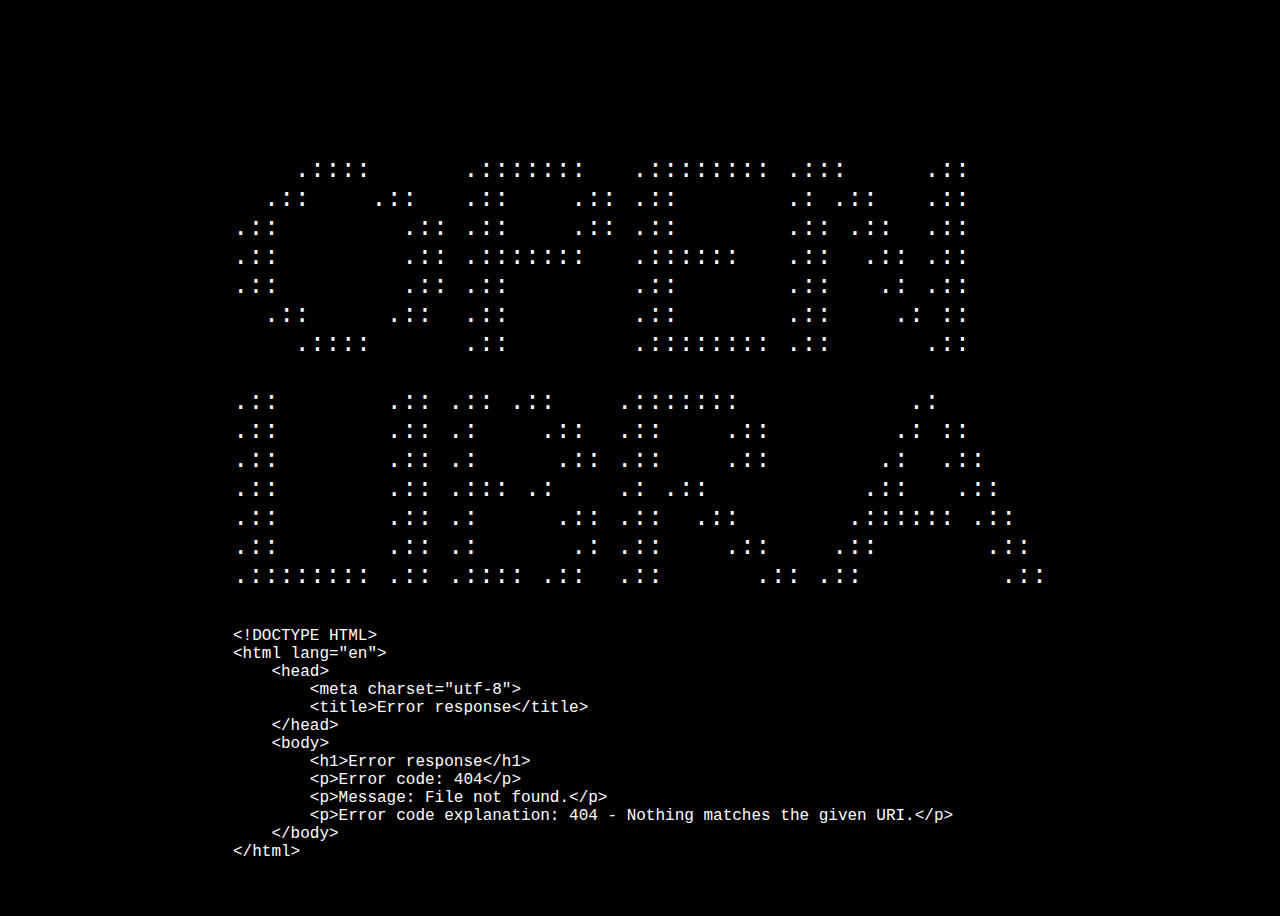
==== docs/index.html @ 17a3088c "separate hero file" ====
<!DOCTYPE html>
<html lang="en">

<head>
  <meta charset="UTF-8">
  <meta name="viewport" content="width=device-width, initial-scale=1.0">
  <style>
    body {
      font-family: "Courier New", Courier, monospace;
      color: #ffffff;
      /* margin-top: 100; */
      /* padding-top: 100; */
      display: flex;
      justify-content: center;
      align-items: center;
      min-height: 100vh;
      background-color: #000000;
    }

    #container {
      padding-top: 100px;
      /* border: 1px solid #000; */
      background-color: #000000;
      white-space: pre-wrap;
      max-width: 100%;
      overflow-x: auto;
      box-shadow: 0 0 10px rgba(0, 0, 0, 0.1);
    }

    #hero {
      font-size:2vw
    }

    @media (max-width: 600px) {
      #content {
        font-size: 12px;
        padding: 10px;
      }
    }
  </style>
  <script>
    fetch('words.txt')
      .then(response => response.text())
      .then(data => {
        document.getElementById('content').textContent = data;
      })
      .catch(error => {
        document.getElementById('content').textContent = 'All your base are belong to us.';
      });

    fetch('hero.txt')
      .then(response => response.text())
      .then(data => {
        document.getElementById('hero').textContent = data;
      })
      .catch(error => {
        document.getElementById('hero').textContent = '';
      });
  </script>
</head>

<body>
  <div id="container">
    <div id="hero">...</div>
    <div id="content">...</div>
  </div>
</body>

</html>
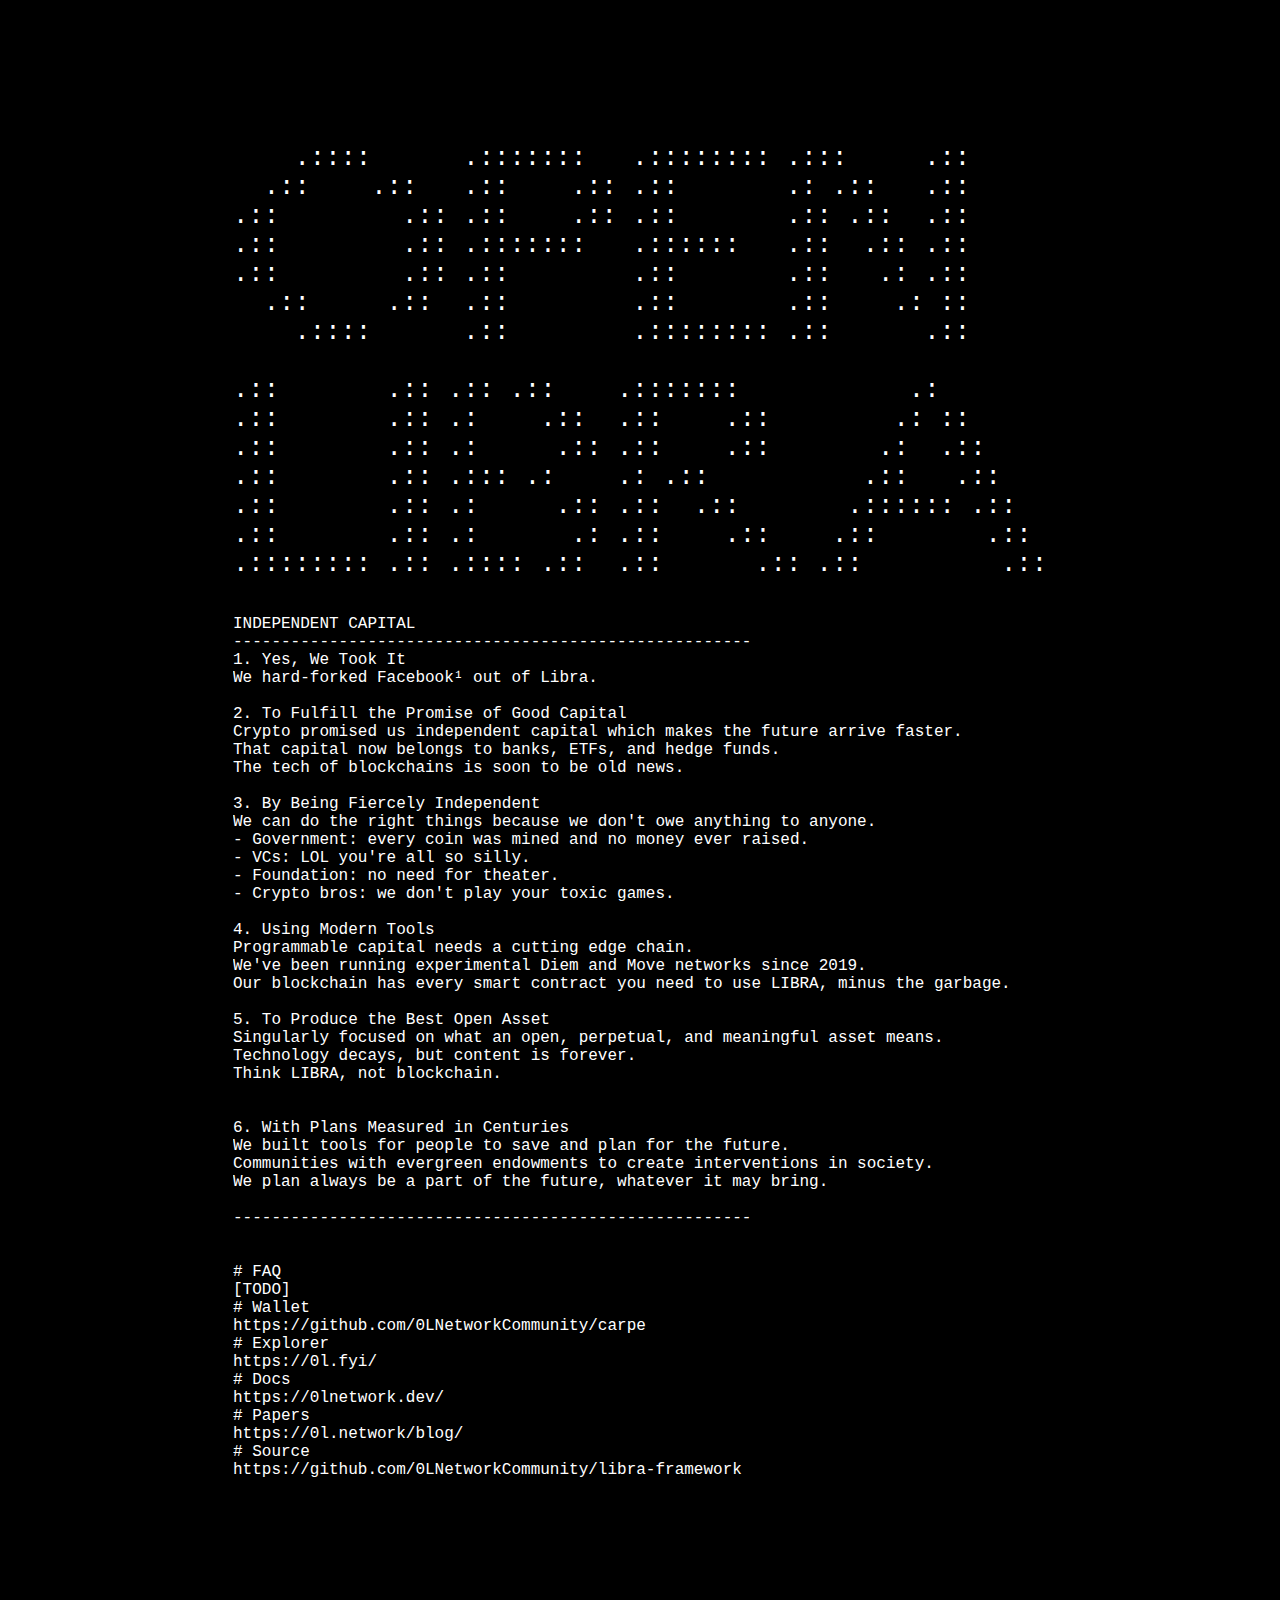
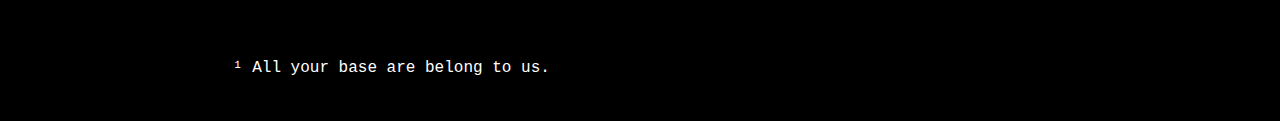
==== commit 01095ce6: "css" ====
--- a/docs/index.html
+++ b/docs/index.html
@@ -28,13 +28,14 @@
     }
 
     #hero {
-      font-size:2vw
+      /* padding: 10px; */
+      font-size:2vw;
     }
 
     @media (max-width: 600px) {
       #content {
         font-size: 12px;
-        padding: 10px;
+        /* padding: 10px; */
       }
     }
   </style>
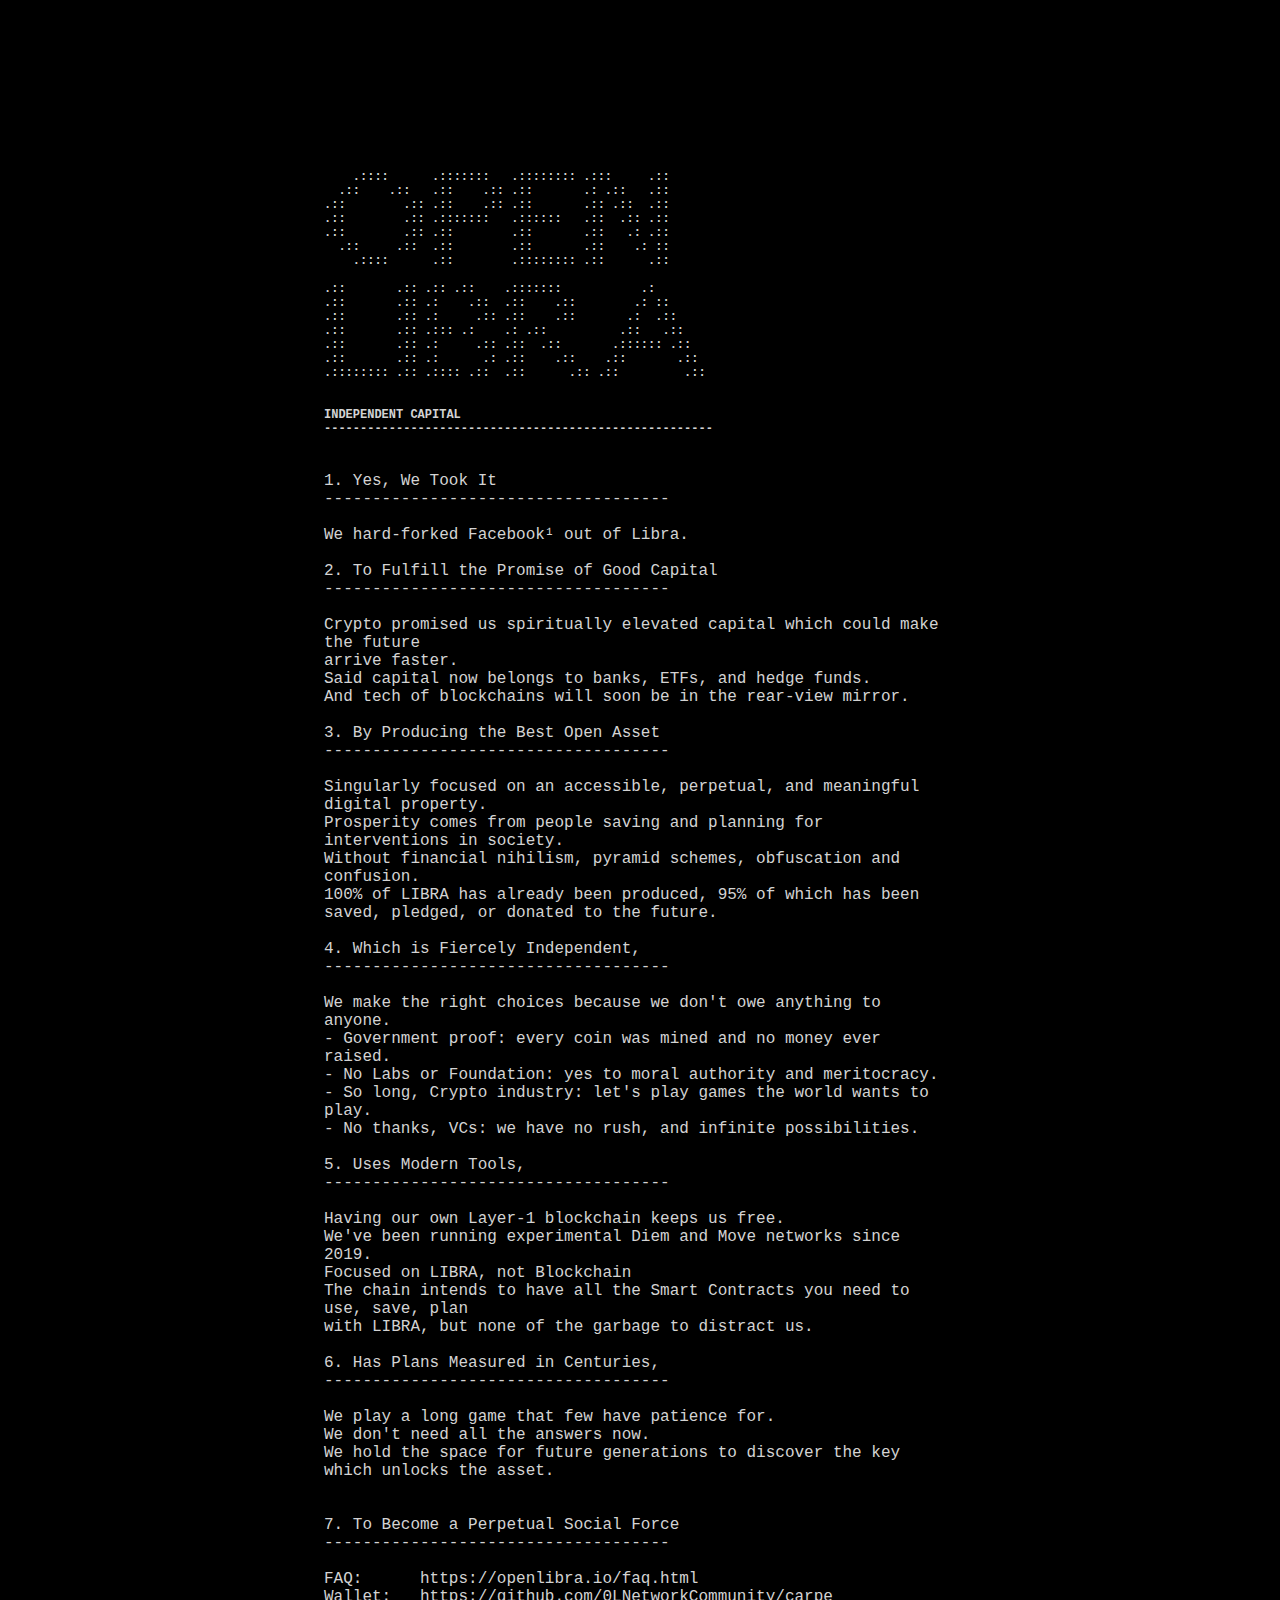
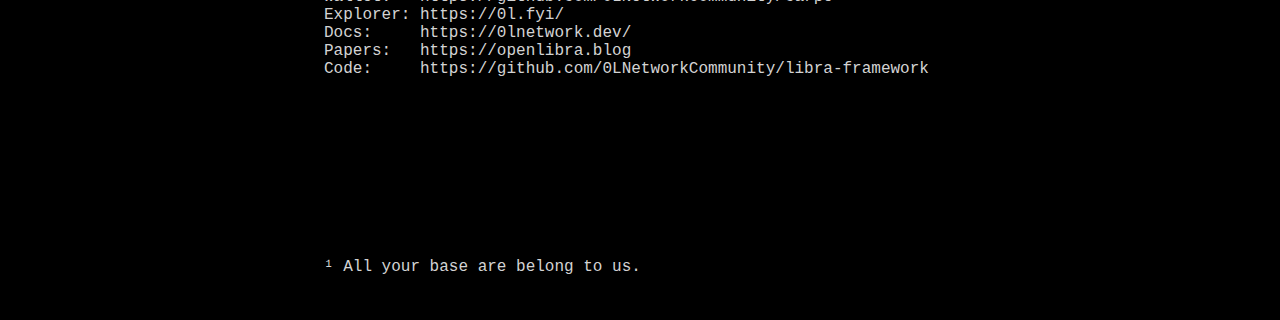
==== commit 071add97: "move css to html, don't need separate file, also prevents cache issues" ====
--- a/docs/index.html
+++ b/docs/index.html
@@ -3,47 +3,16 @@
 
 <head>
   <meta charset="UTF-8">
+  <meta http-equiv="Cache-Control" content="max-age=0, must-revalidate" />
+  <meta http-equiv="Pragma" content="no-cache" />
+  <meta http-equiv="Expires" content="0" />
   <meta name="viewport" content="width=device-width, initial-scale=1.0">
-  <style>
-    body {
-      font-family: "Courier New", Courier, monospace;
-      color: #ffffff;
-      /* margin-top: 100; */
-      /* padding-top: 100; */
-      display: flex;
-      justify-content: center;
-      align-items: center;
-      min-height: 100vh;
-      background-color: #000000;
-    }
-
-    #container {
-      padding-top: 100px;
-      /* border: 1px solid #000; */
-      background-color: #000000;
-      white-space: pre-wrap;
-      max-width: 100%;
-      overflow-x: auto;
-      box-shadow: 0 0 10px rgba(0, 0, 0, 0.1);
-    }
-
-    #hero {
-      /* padding: 10px; */
-      font-size:2vw;
-    }
-
-    @media (max-width: 600px) {
-      #content {
-        font-size: 12px;
-        /* padding: 10px; */
-      }
-    }
-  </style>
   <script>
     fetch('words.txt')
       .then(response => response.text())
       .then(data => {
         document.getElementById('content').textContent = data;
+
       })
       .catch(error => {
         document.getElementById('content').textContent = 'All your base are belong to us.';
@@ -59,6 +28,44 @@
       });
   </script>
 </head>
+<style>
+  body {
+    font-family: "Courier New", Courier, monospace;
+    color: lightgray;
+    white-space: pre-wrap;
+    display: flex;
+    justify-content: center;
+    align-items: center;
+    min-height: 100vh;
+    background-color: black;
+  }
+
+  #container {
+    padding-top: 10%;
+    max-width: 50%;
+    overflow-wrap: break-word;
+  }
+
+  #hero {
+    min-width: 50ch;
+    font-size: 75%;
+    font-weight: bold;
+  }
+
+  @media only screen and (max-width: 900px) {
+    #container {
+      padding-top: 10%;
+      max-width: 100%;
+      overflow-wrap: break-word;
+    }
+  }
+
+  @media only screen and (max-width: 350px) {
+    #hero {
+      visibility: hidden;
+    }
+  }
+</style>
 
 <body>
   <div id="container">
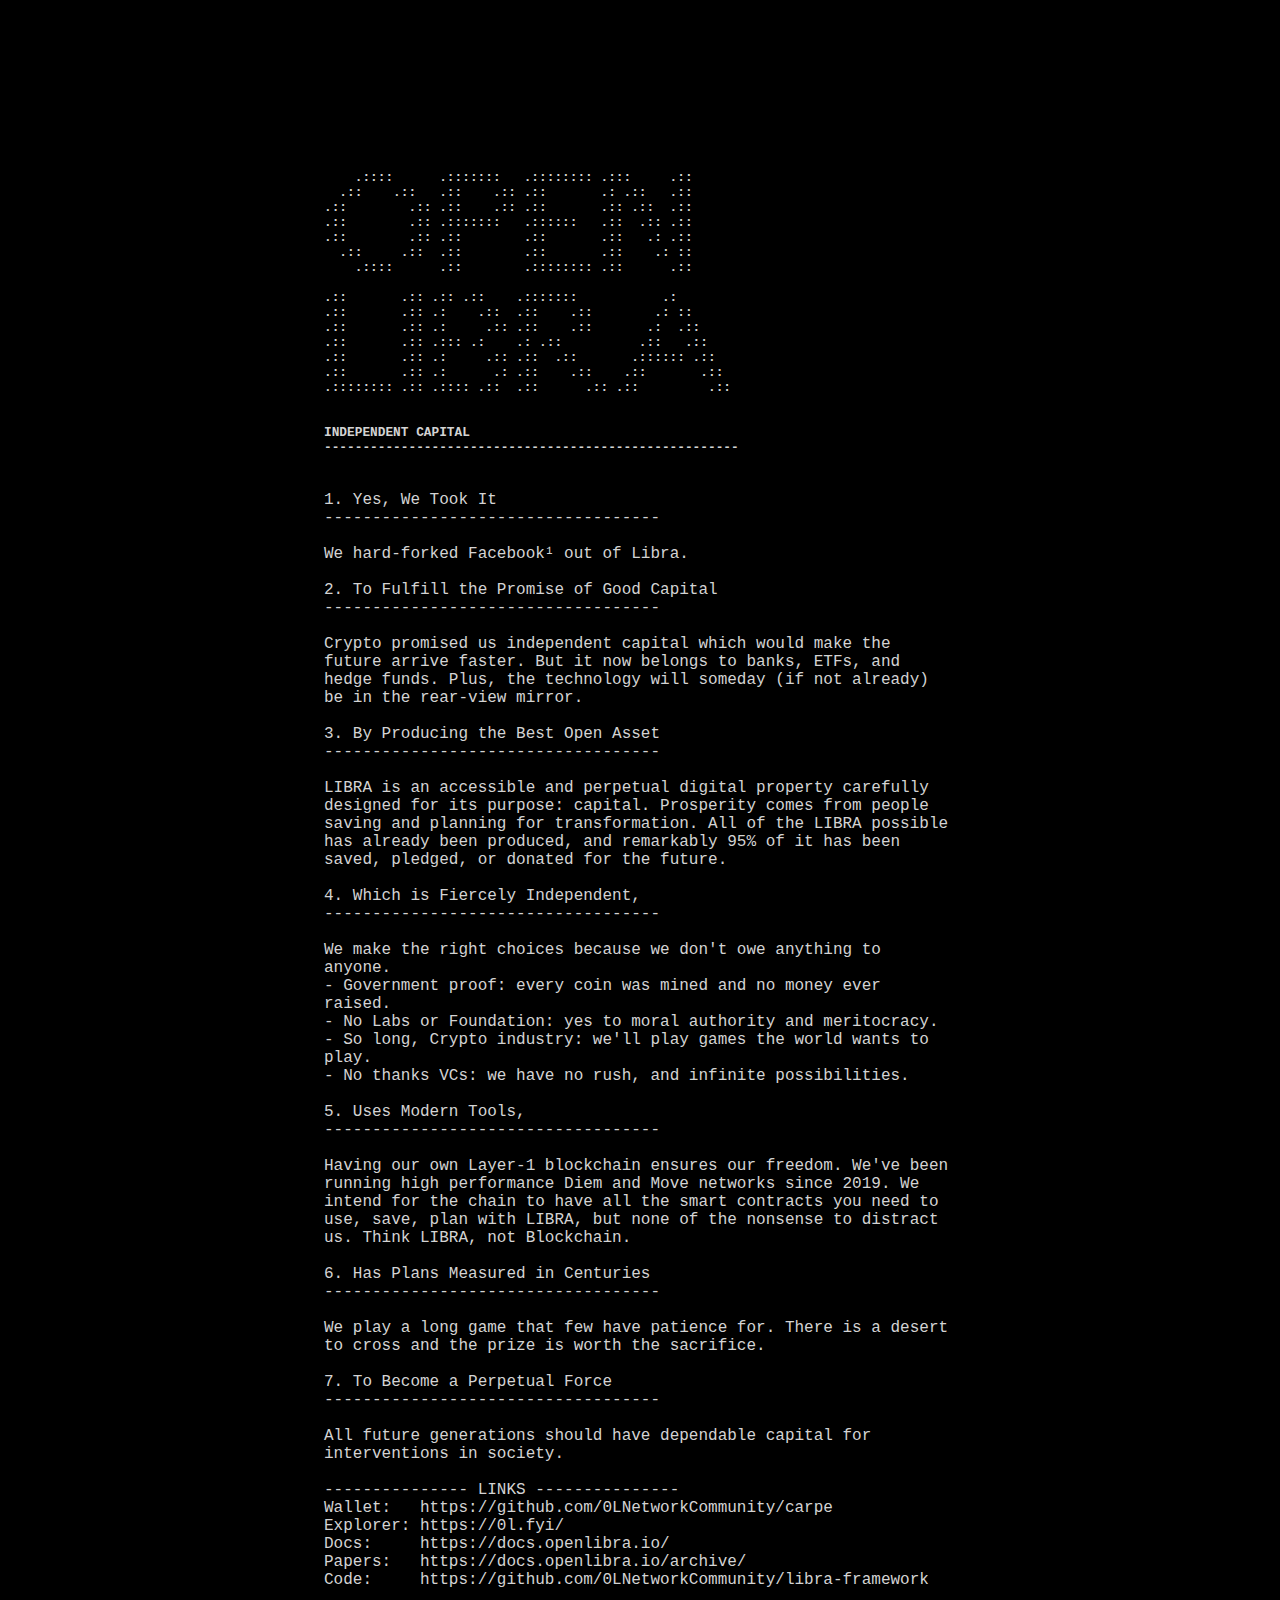
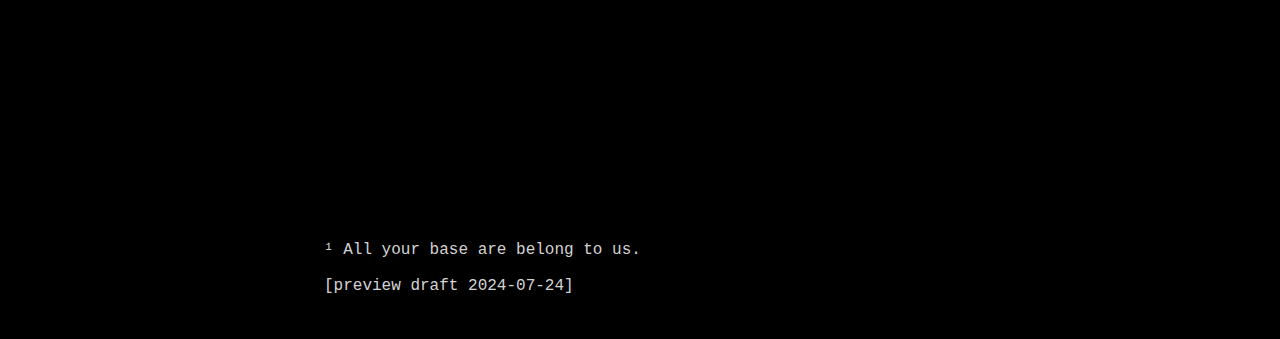
==== commit 9623735c: "mobile checked" ====
--- a/docs/index.html
+++ b/docs/index.html
@@ -47,15 +47,19 @@
   }
 
   #hero {
-    min-width: 50ch;
-    font-size: 75%;
+    min-width: 60ch;
+    font-size: 80%;
     font-weight: bold;
   }
 
-  @media only screen and (max-width: 900px) {
+  @media only screen and (max-width: 600px) {
+    #hero {
+      font-size: 50%;
+      font-weight: bold;
+    }
     #container {
       padding-top: 10%;
-      max-width: 100%;
+      max-width: 90%;
       overflow-wrap: break-word;
     }
   }
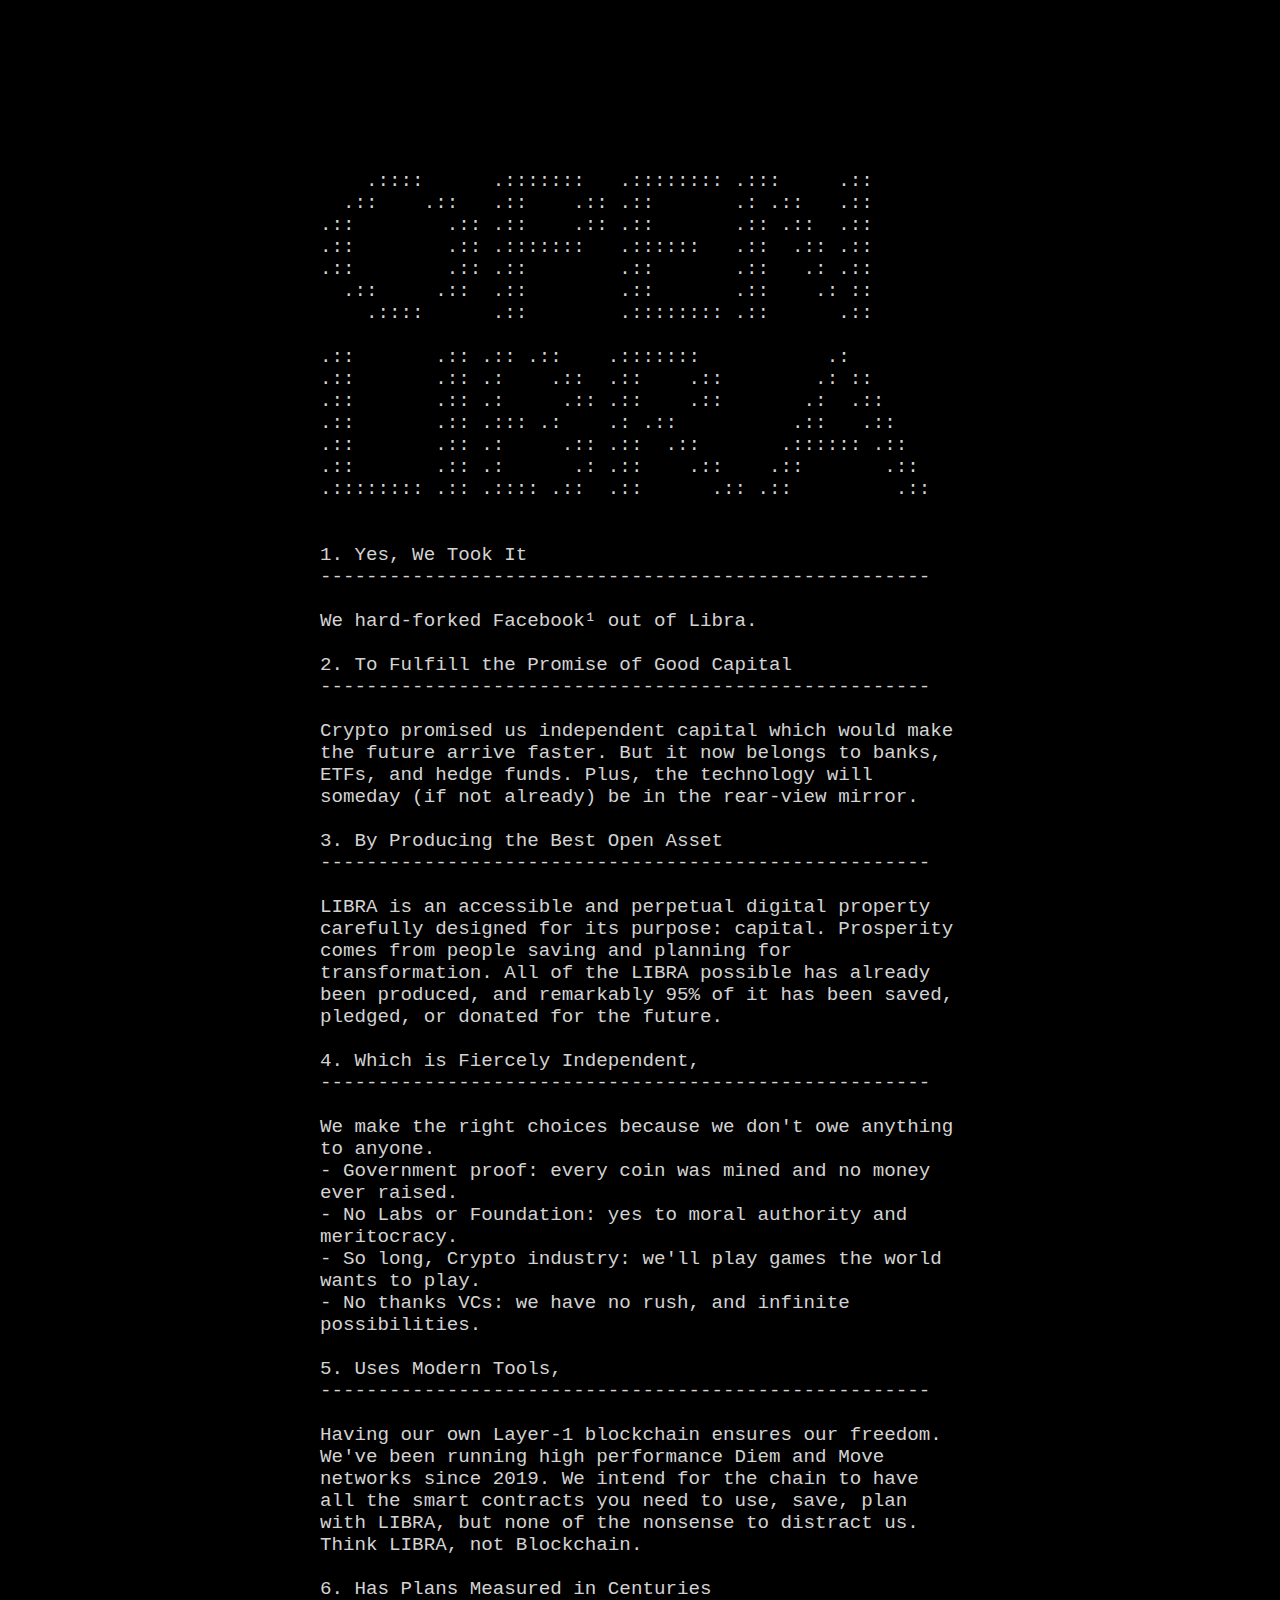
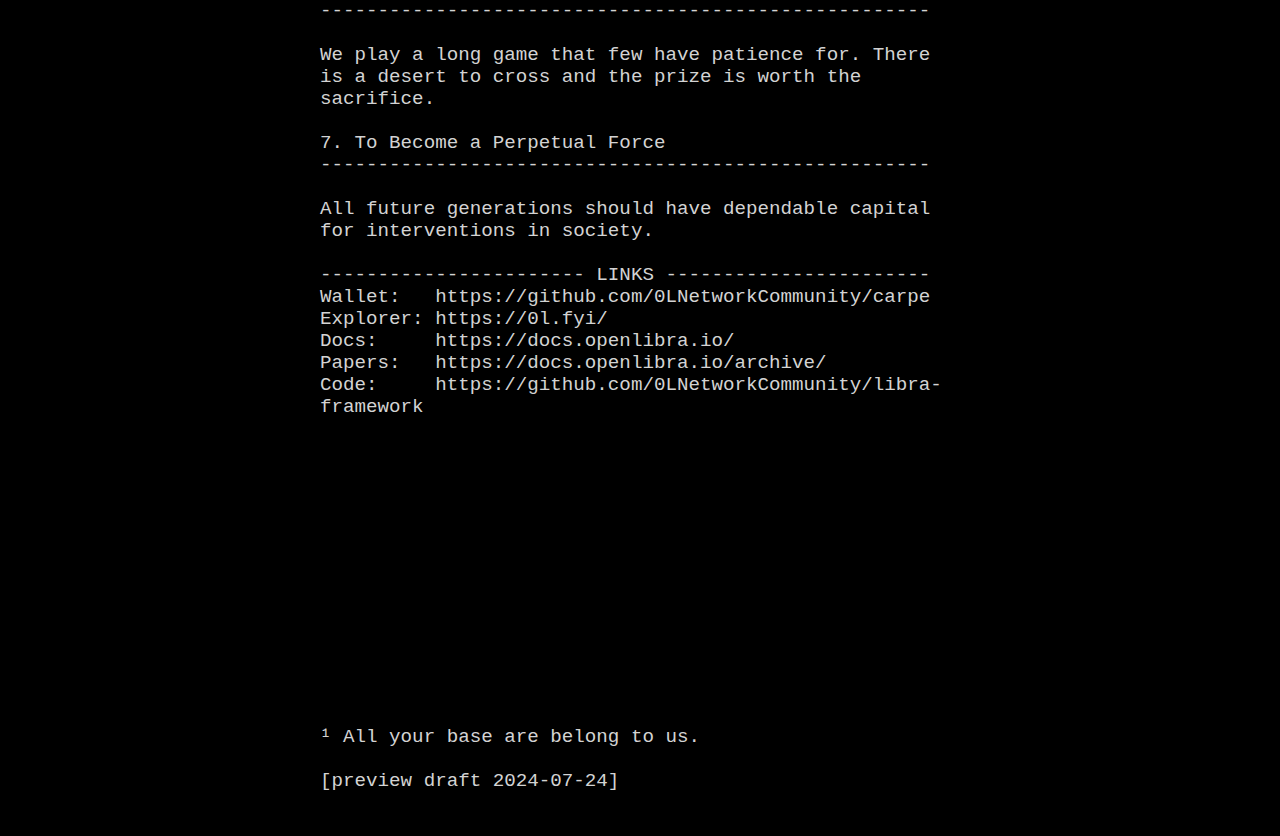
==== commit be614d57: "single file for text including hero" ====
--- a/docs/index.html
+++ b/docs/index.html
@@ -17,15 +17,6 @@
       .catch(error => {
         document.getElementById('content').textContent = 'All your base are belong to us.';
       });
-
-    fetch('hero.txt')
-      .then(response => response.text())
-      .then(data => {
-        document.getElementById('hero').textContent = data;
-      })
-      .catch(error => {
-        document.getElementById('hero').textContent = '';
-      });
   </script>
 </head>
 <style>
@@ -42,38 +33,29 @@
 
   #container {
     padding-top: 10%;
-    max-width: 50%;
+    /* max-width: 90% */
+  }
+
+  #content {
+    max-width: 50vw;
+    min-width: 55ch;
+    font-size: 1.5vw;
     overflow-wrap: break-word;
   }
 
-  #hero {
-    min-width: 60ch;
-    font-size: 80%;
-    font-weight: bold;
-  }
-
   @media only screen and (max-width: 600px) {
-    #hero {
-      font-size: 50%;
-      font-weight: bold;
-    }
-    #container {
-      padding-top: 10%;
-      max-width: 90%;
+    #content {
+      /* for the section underline */
+      font-size: 2.5vw;
+      min-width: 55ch;
+      max-width: 55ch;
       overflow-wrap: break-word;
-    }
-  }
-
-  @media only screen and (max-width: 350px) {
-    #hero {
-      visibility: hidden;
     }
   }
 </style>
 
 <body>
   <div id="container">
-    <div id="hero">...</div>
     <div id="content">...</div>
   </div>
 </body>
